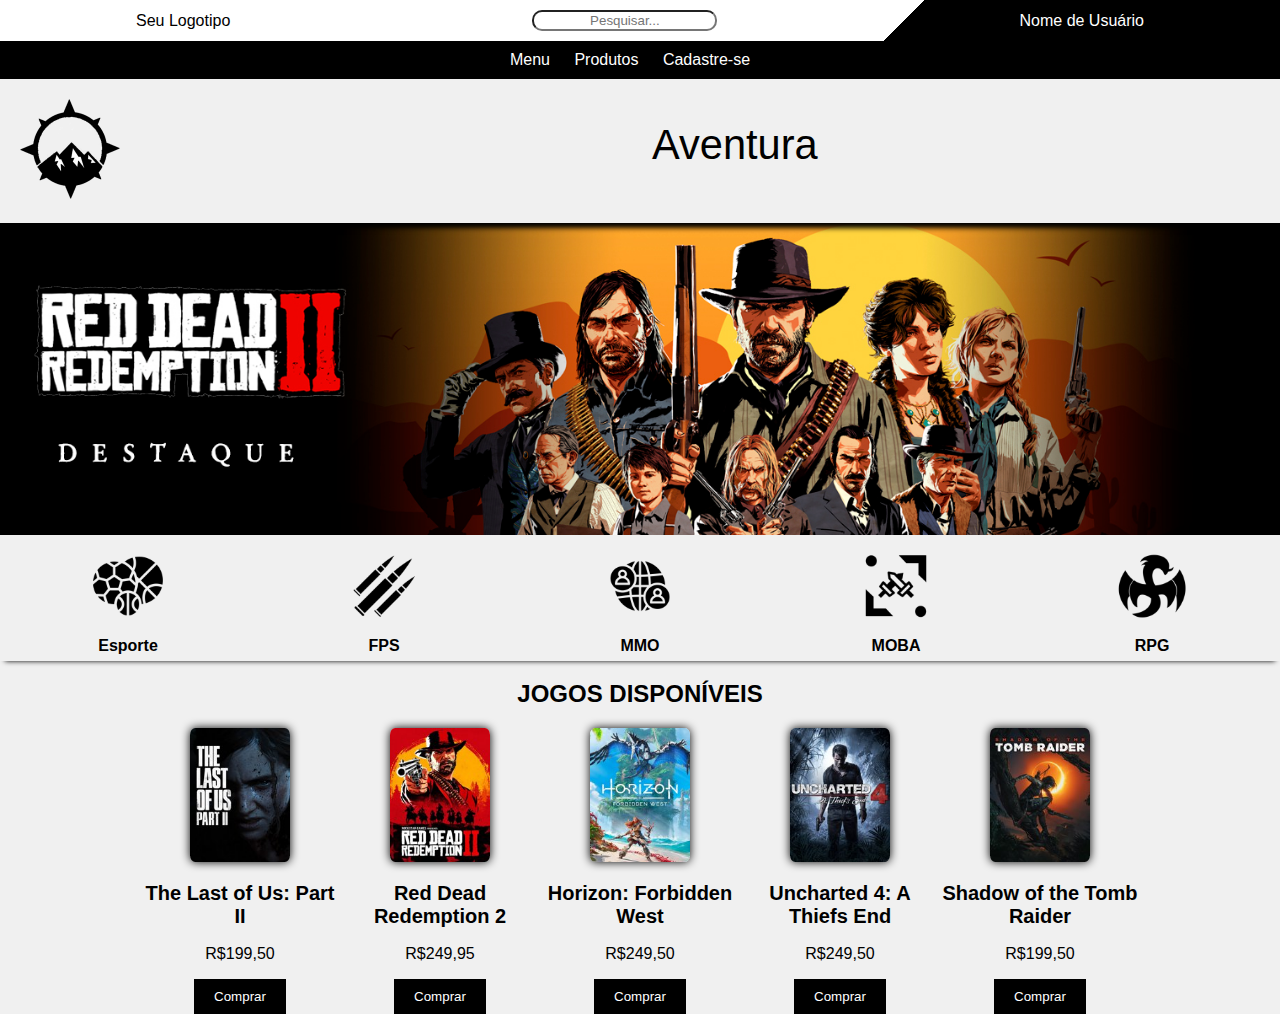
==== adventure.html @ a52de90a "add pics, button and prices" ====
<!DOCTYPE html>
<html lang="PT-BR">
    <head>
        <title>T2 - FunQuest</title>
        <meta charset="UTF-8">
        <meta name="viewport" content="width=device-width", initial-scale="1">
        <link rel="stylesheet" href="CSS/adventure.css">
    </head>

    <body>
        <header class="header row">
            <div class="logo">Seu Logotipo</div>
            <input type="text" class="search-bar" placeholder="Pesquisar...">
            <div class="user">Nome de Usuário</div> 
        </header>

        <div class="top-nav">
            <nav>
                    <div class="nav-bar">
                        <a href="index.html">Menu</a>
                        <a href="produtos.html">Produtos</a>
                        <a href="cadastro.html">Cadastre-se</a> 
                    </div>
            </nav>
        </div>

        
        <div class="icon-bar">
            <div class="game2">
                <img class="icon-adventure" src="img/adventure2.png">
            </div>
            <p class="adv-text">Aventura</p>
        </div>
        
        <img class="draft" src="img/rdr2.jpg">

            <div class="game-category">
                
                <div class="game">
                    <img class="gameicon" src="img/Esporte2.png">
                    <p class="category-name">Esporte</p>
                </div>
                <div class="game">
                    <img class="gameicon" src="img/FPS3.png">
                    <p class="category-name">FPS</p>
                </div>
                <div class="game">
                    <img class="gameicon" src="img/MMO.png">
                    <p class="category-name">MMO</p>
                </div>
                <div class="game">
                    <img class="gameicon" src="img/MOBA3.png">
                    <p class="category-name">MOBA</p>
                </div>
                <div class="game">
                    <img class="gameicon" src="img/RPG3.png">
                    <p class="category-name">RPG</p>
                </div>
            </div>
           
        <div class="contrast">
            <h2>JOGOS DISPONÍVEIS</h2>
            <div class="container">
                <div class="item">
                  <img src="img/tlou.jpg" alt="The Last of Us: Part II">
                  <h2>The Last of Us: Part II</h2>
                  <p class="price">R$199,50</p>
                  <button class="buy-button">Comprar</button>
                </div>
              
                <div class="item">
                  <img src="img/rdr-2.jpg" alt="Red Dead Redemption 2">
                  <h2>Red Dead Redemption 2</h2>
                  <p class="price">R$249,95</p>
                  <button class="buy-button">Comprar</button>
                </div>
              
                <div class="item">
                  <img src="img/horizon.jpg" alt="Horizon: Forbidden West">
                  <h2>Horizon: Forbidden West</h2>
                  <p class="price">R$249,50</p>
                  <button class="buy-button">Comprar</button>
                </div>
              
                <div class="item">
                  <img src="img/uncharted4.jpg" alt="Uncharted 4">
                  <h2>Uncharted 4: A Thiefs End</h2>
                  <p class="price">R$249,50</p>
                  <button class="buy-button">Comprar</button>
                </div>

                <div class="item">
                    <img src="img/tombraider.jpg" alt="Shdow of the Tomb Raider">
                    <h2>Shadow of the Tomb Raider</h2>
                    <p class="price">R$199,50</p>
                    <button class="buy-button">Comprar</button>
                  </div>
            </div>
        </div>
        <br>
        <br>
        
    </body>

</html>
---- CSS/adventure.css ----
body {
    font-family: Arial, sans-serif;
    background-color: #f0f0f0;
    margin: 0;
    padding: 0;
    display: flex;
    flex-direction: column;
    min-height: 100vh;
}

.header {
    background: linear-gradient(135deg, white 70%, black 30%);
    color: #fff;
    display: flex;
    justify-content: space-between;
    align-items: center;
    padding: 10px;
}

.logo {
    text-align: left;
    margin-left: 10%;
    color: #000000;
    cursor: pointer;
}

.user {
    text-align: right;
    margin-right: 10%;
    z-index: 1;
    cursor: pointer;
}

.search-bar {
    border-radius: 10px;
    background-color: #ffffff;
    text-align: center;
}

.top-nav {
    background-color: #000000;
    color: #fff;
    padding: 10px;
    display: flex;
    flex-direction: column;
}

.top-nav a {
    text-decoration: none;
    color: #fff;
    margin-right: 20px;
    vertical-align: top;
}

.nav-bar {
    text-align: center;
    justify-content: space-between;
}

.draft {
    min-height: 100px;
    max-height: 370px;
    max-width: 100%;
    margin-bottom: 0;
}

.game-category {
    display: flex;
    justify-content: space-around;
    align-items: center;
    position: relative;
    box-shadow: 0 5px 5px -5px rgba(0, 0, 0, 1);
    height: 15vh;
    margin-top: -1vh;
    min-height: 15vh;
    max-height: 15vh;
}

@media screen and (max-width: 768px) {
    .game-category {
        height: 10vh;
    }
}

.icon-bar {
    display: flex;
    flex-direction: row;
    text-align: center;
    position: relative;
    box-shadow: 0 5px 5px rgba(0, 0, 0, 1);
    min-height: 15vh;
    max-height: 22vh;
}

.game2 {
    float: left;
    margin: 20px;
    text-align: center;
}

.icon-adventure {
    transform: scale(1);
    margin-top: 0;
}

.adv-text {
    font-size: 2.6em;
    margin-left: 40%;
    display: flex;
}

.game {
    text-align: center;
}

img {
    cursor: pointer;
    max-width: 100px;
}

.gameicon {
    display: flex;
    justify-content: center;
    align-items: center;
    min-height: 5px;
    max-height: 70px;
    min-width: 5px;
    max-width: 70px;
    margin-top: 4vh;
}

@media screen and (max-width: 768px) {
    .gameicon {
        min-height: 1vh;
        max-height: 50px;
        min-width: 1vh;
        max-width: 50px;
    }
}

.gameicon:hover {
    transform: scale(1.1);
}

.category-name {
    font-family: sans-serif;
    font-weight: bold;
    cursor: pointer;
}

.contrast {
    text-align: center;
}

.container {
    display: flex;
    flex-wrap: wrap;
    justify-content: center;
  }
  
  .item {
    width: 200px;
    height: 200px;
  }
  
  .item img {
    width: auto;
    height: auto;
    border-radius: 5%;
    box-shadow: 0 0 10px #000;
  }
  
  .item h2 {
    text-align: center;
    font-size: 20px;
  }
  
  .buy-button {
    justify-content: center;
    background-color: #000;
    color: #fff;
    border: none;
    padding: 10px 20px;
    cursor: pointer;
  }

.topgames:hover {
    transform: scale(1.3);
}
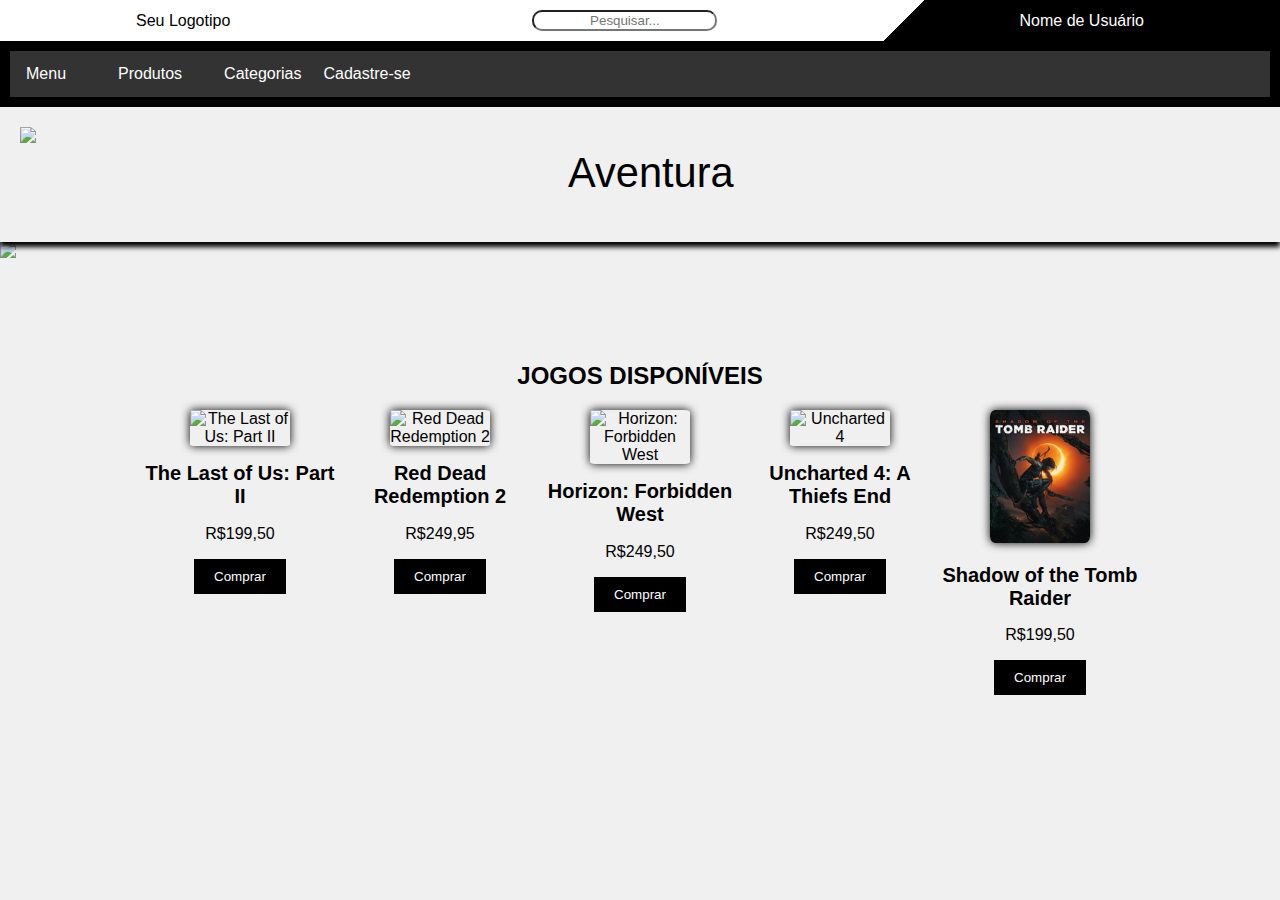
==== commit ad8361a0: "add jscript and new css" ====
--- a/adventure.html
+++ b/adventure.html
@@ -5,6 +5,7 @@
         <meta charset="UTF-8">
         <meta name="viewport" content="width=device-width", initial-scale="1">
         <link rel="stylesheet" href="CSS/adventure.css">
+        <script src="script.js"></script>
     </head>
 
     <body>
@@ -15,12 +16,21 @@
         </header>
 
         <div class="top-nav">
-            <nav>
-                    <div class="nav-bar">
-                        <a href="index.html">Menu</a>
-                        <a href="produtos.html">Produtos</a>
-                        <a href="cadastro.html">Cadastre-se</a> 
+            <nav class="navbar">
+                <a href="index.html">Menu</a>
+                <a href="produtos.html">Produtos</a>
+                <div class="dropdown">
+                    <button onclick="myFunction()" class="dropbtn">Categorias</button>
+                    <div id="myDropdown" class="dropdown-content">
+                        <a href="adventure.html">Aventura</a>
+                        <a href="#">Esportes</a>
+                        <a href="#">FPS</a>
+                        <a href="#">MMO</a>
+                        <a href="#">MOBA</a>
+                        <a href="#">RPG</a>
                     </div>
+                </div>
+                <a href="cadastro.html">Cadastre-se</a>
             </nav>
         </div>
 
@@ -34,29 +44,6 @@
         
         <img class="draft" src="img/rdr2.jpg">
 
-            <div class="game-category">
-                
-                <div class="game">
-                    <img class="gameicon" src="img/Esporte2.png">
-                    <p class="category-name">Esporte</p>
-                </div>
-                <div class="game">
-                    <img class="gameicon" src="img/FPS3.png">
-                    <p class="category-name">FPS</p>
-                </div>
-                <div class="game">
-                    <img class="gameicon" src="img/MMO.png">
-                    <p class="category-name">MMO</p>
-                </div>
-                <div class="game">
-                    <img class="gameicon" src="img/MOBA3.png">
-                    <p class="category-name">MOBA</p>
-                </div>
-                <div class="game">
-                    <img class="gameicon" src="img/RPG3.png">
-                    <p class="category-name">RPG</p>
-                </div>
-            </div>
            
         <div class="contrast">
             <h2>JOGOS DISPONÍVEIS</h2>
--- a/CSS/adventure.css
+++ b/CSS/adventure.css
@@ -57,6 +57,73 @@
     justify-content: space-between;
 }
 
+.navbar {
+    overflow: hidden;
+    background-color: #333;
+    font-family: Arial, Helvetica, sans-serif;
+  }
+  
+  .navbar a {
+    float: left;
+    font-size: 16px;
+    color: white;
+    text-align: center;
+    padding: 14px 16px;
+    text-decoration: none;
+  }
+
+
+.dropbtn{
+    margin-top: 15%;
+    background-color: #333;
+    color: white;
+    font-size: 16px;
+    border: none;
+    cursor: pointer;
+}
+
+.dropdown {
+    float: left;
+    overflow: hidden;
+  }
+  
+  .dropdown {
+    cursor: pointer;
+    font-size: 16px;  
+    border: none;
+    outline: none;
+    color: white;
+    background-color: inherit;
+    font-family: inherit;
+    margin: 0;
+  }
+  
+  .dropdown-content {
+    display: none;
+    position: absolute;
+    background-color: #f9f9f9;
+    min-width: 160px;
+    box-shadow: 0px 8px 16px 0px rgba(0,0,0,0.2);
+    z-index: 1;
+  }
+  
+  .dropdown-content a {
+    float: none;
+    color: black;
+    padding: 12px 16px;
+    text-decoration: none;
+    display: block;
+    text-align: left;
+  }
+  
+  .dropdown-content a:hover {
+    background-color: #ddd;
+  }
+  
+  .show {
+    display: block;
+  }
+
 .draft {
     min-height: 100px;
     max-height: 370px;
@@ -64,23 +131,6 @@
     margin-bottom: 0;
 }
 
-.game-category {
-    display: flex;
-    justify-content: space-around;
-    align-items: center;
-    position: relative;
-    box-shadow: 0 5px 5px -5px rgba(0, 0, 0, 1);
-    height: 15vh;
-    margin-top: -1vh;
-    min-height: 15vh;
-    max-height: 15vh;
-}
-
-@media screen and (max-width: 768px) {
-    .game-category {
-        height: 10vh;
-    }
-}
 
 .icon-bar {
     display: flex;
@@ -118,35 +168,6 @@
     max-width: 100px;
 }
 
-.gameicon {
-    display: flex;
-    justify-content: center;
-    align-items: center;
-    min-height: 5px;
-    max-height: 70px;
-    min-width: 5px;
-    max-width: 70px;
-    margin-top: 4vh;
-}
-
-@media screen and (max-width: 768px) {
-    .gameicon {
-        min-height: 1vh;
-        max-height: 50px;
-        min-width: 1vh;
-        max-width: 50px;
-    }
-}
-
-.gameicon:hover {
-    transform: scale(1.1);
-}
-
-.category-name {
-    font-family: sans-serif;
-    font-weight: bold;
-    cursor: pointer;
-}
 
 .contrast {
     text-align: center;
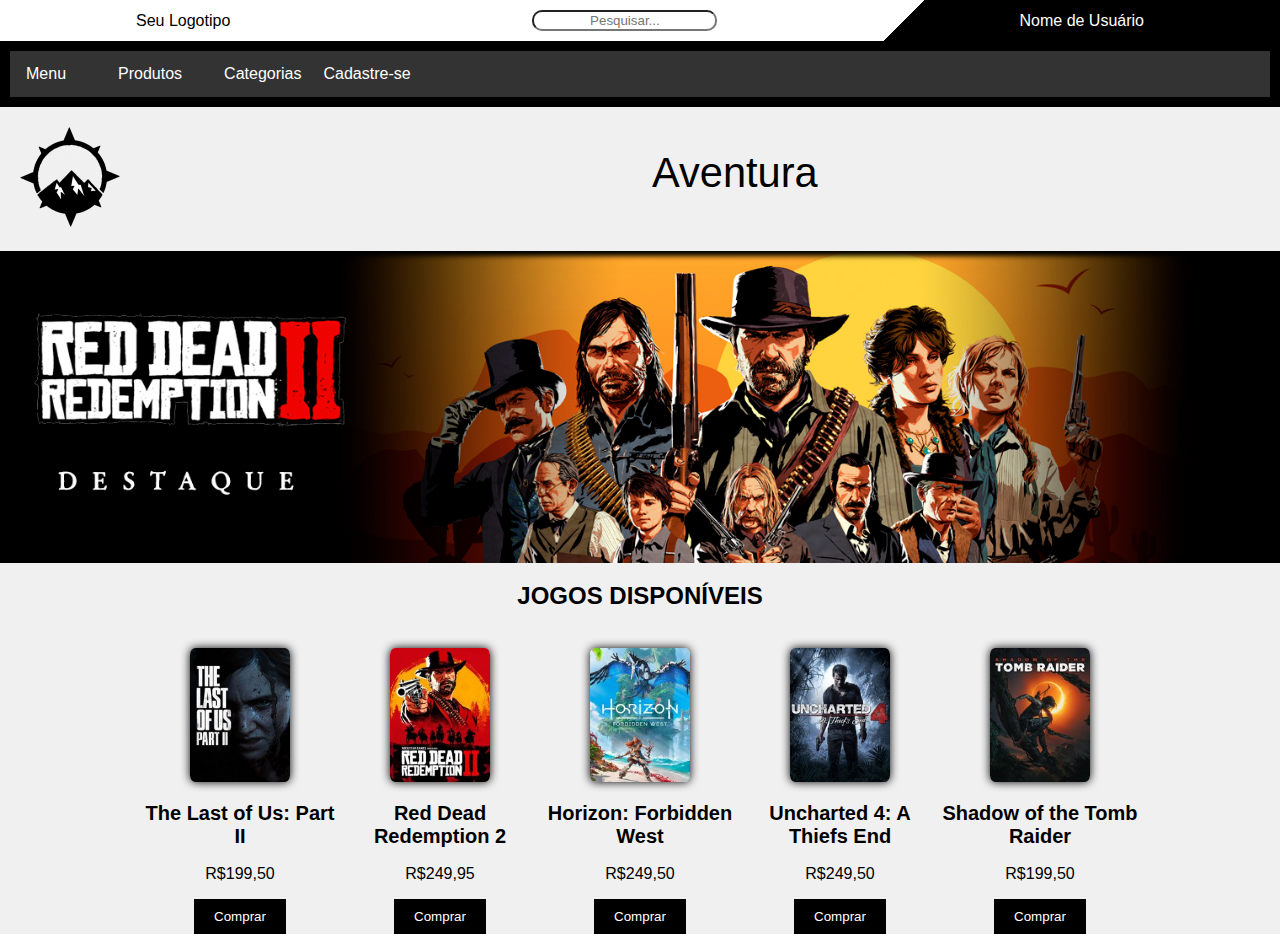
==== commit c41febe5: "new page and new informations" ====
--- a/adventure.html
+++ b/adventure.html
@@ -47,6 +47,7 @@
            
         <div class="contrast">
             <h2>JOGOS DISPONÍVEIS</h2>
+            <br>
             <div class="container">
                 <div class="item">
                   <img src="img/tlou.jpg" alt="The Last of Us: Part II">
@@ -86,7 +87,7 @@
         </div>
         <br>
         <br>
-        
+
     </body>
 
 </html>--- a/CSS/adventure.css
+++ b/CSS/adventure.css
@@ -209,9 +209,17 @@
     transform: scale(1.3);
 }
 
-
-
-
-
-
-
+.footer{
+  left: 0;
+  bottom: 0;
+  width: 100%;
+  background-color: black;
+  color: white;
+  text-align: center;  
+}
+
+
+
+
+
+
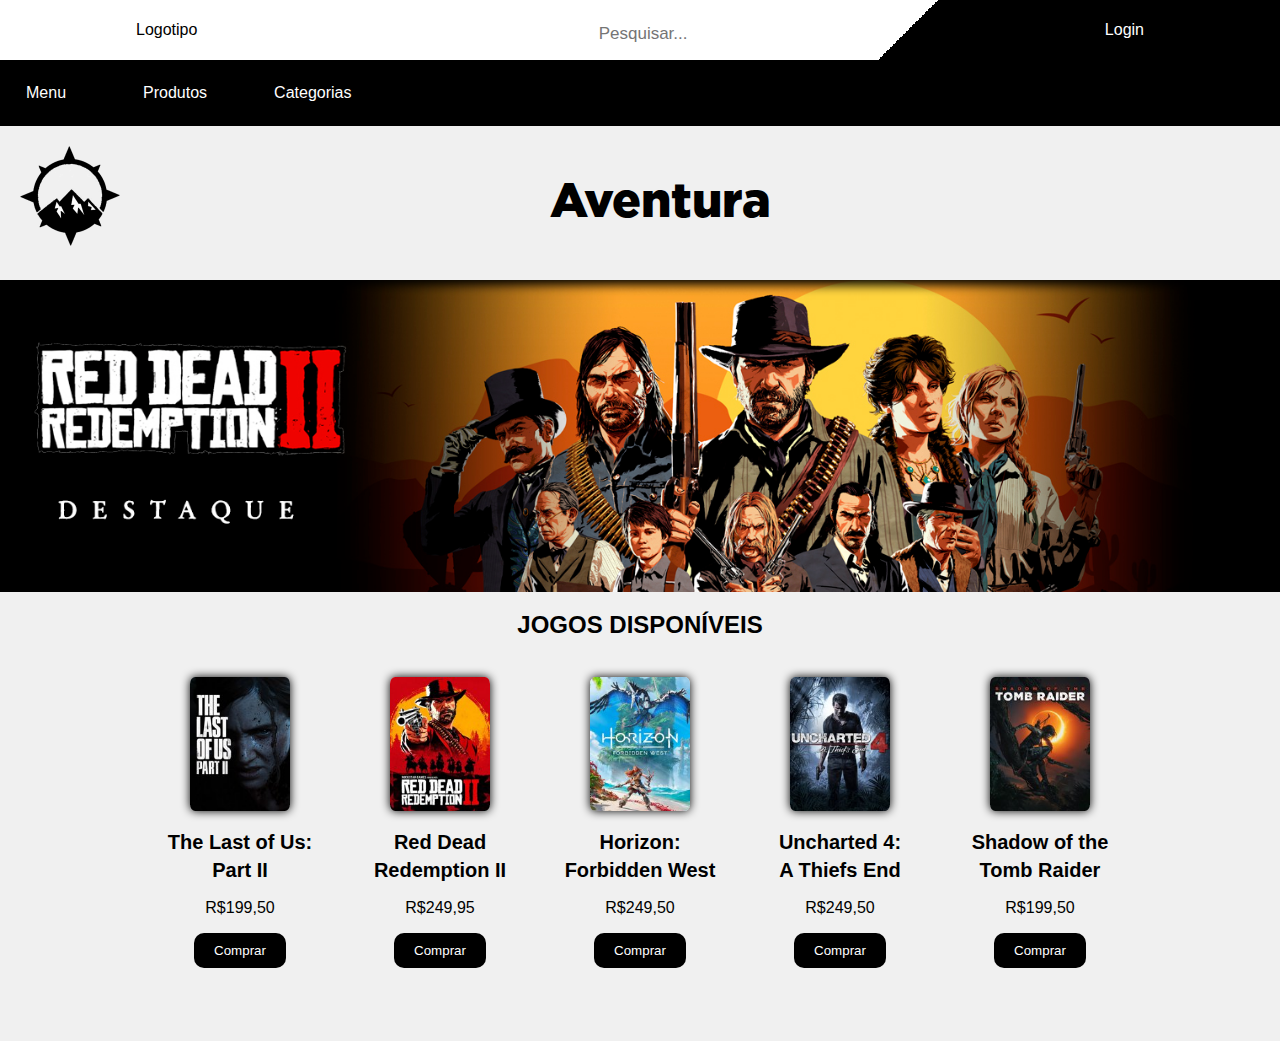
==== commit 71df52d7: "atualização" ====
--- a/adventure.html
+++ b/adventure.html
@@ -4,15 +4,15 @@
         <title>T2 - FunQuest</title>
         <meta charset="UTF-8">
         <meta name="viewport" content="width=device-width", initial-scale="1">
-        <link rel="stylesheet" href="CSS/adventure.css">
-        <script src="script.js"></script>
+        <link rel="stylesheet" href="CSS/category.css">
+        <script src="JS/script.js"></script>
     </head>
 
     <body>
         <header class="header row">
-            <div class="logo">Seu Logotipo</div>
+            <div class="logo">Logotipo</div>
             <input type="text" class="search-bar" placeholder="Pesquisar...">
-            <div class="user">Nome de Usuário</div> 
+            <div class="user">Login</div> 
         </header>
 
         <div class="top-nav">
@@ -23,14 +23,12 @@
                     <button onclick="myFunction()" class="dropbtn">Categorias</button>
                     <div id="myDropdown" class="dropdown-content">
                         <a href="adventure.html">Aventura</a>
-                        <a href="#">Esportes</a>
-                        <a href="#">FPS</a>
-                        <a href="#">MMO</a>
-                        <a href="#">MOBA</a>
-                        <a href="#">RPG</a>
+                        <a href="esportes.html">Esportes</a>
+                        <a href="fps.html">FPS</a>
+                        <a href="mmo.html">MMO</a>
+                        <a href="rpg.html">RPG</a>
                     </div>
                 </div>
-                <a href="cadastro.html">Cadastre-se</a>
             </nav>
         </div>
 
@@ -51,35 +49,40 @@
             <div class="container">
                 <div class="item">
                   <img src="img/tlou.jpg" alt="The Last of Us: Part II">
-                  <h2>The Last of Us: Part II</h2>
+                  <h2 class="margem">The Last of Us:</h2>
+                  <h2>Part II</h2>
                   <p class="price">R$199,50</p>
                   <button class="buy-button">Comprar</button>
                 </div>
               
                 <div class="item">
                   <img src="img/rdr-2.jpg" alt="Red Dead Redemption 2">
-                  <h2>Red Dead Redemption 2</h2>
+                  <h2 class="margem">Red Dead</h2>
+                  <h2>Redemption II</h2>
                   <p class="price">R$249,95</p>
                   <button class="buy-button">Comprar</button>
                 </div>
               
                 <div class="item">
                   <img src="img/horizon.jpg" alt="Horizon: Forbidden West">
-                  <h2>Horizon: Forbidden West</h2>
+                  <h2 class="margem">Horizon:</h2>
+                  <h2>Forbidden West</h2>
                   <p class="price">R$249,50</p>
                   <button class="buy-button">Comprar</button>
                 </div>
               
                 <div class="item">
                   <img src="img/uncharted4.jpg" alt="Uncharted 4">
-                  <h2>Uncharted 4: A Thiefs End</h2>
+                  <h2 class="margem">Uncharted 4:</h2>
+                  <h2>A Thiefs End</h2>
                   <p class="price">R$249,50</p>
                   <button class="buy-button">Comprar</button>
                 </div>
 
                 <div class="item">
                     <img src="img/tombraider.jpg" alt="Shdow of the Tomb Raider">
-                    <h2>Shadow of the Tomb Raider</h2>
+                    <h2 class="margem">Shadow of the</h2>
+                    <h2>Tomb Raider</h2>
                     <p class="price">R$199,50</p>
                     <button class="buy-button">Comprar</button>
                   </div>
--- a/CSS/category.css
+++ b/CSS/category.css
@@ -0,0 +1,284 @@
+@font-face {
+  font-family: 'Oswald';
+  src: url(/webstoreDSM/fonts/Oswald-Bold.ttf) format(Bold);
+}
+
+@font-face {
+  font-family: 'Gotham';
+  src: url(/fonts/Gotham\ Black.otf)
+}
+body {
+    font-family: Arial, sans-serif;
+    background-color: #f0f0f0;
+    margin: 0;
+    padding: 0;
+    display: flex;
+    flex-direction: column;
+    min-height: 100vh;
+}
+
+.header {
+    background: linear-gradient(135deg, white 70%, black 30%);
+    color: #fff;
+    display: flex;
+    justify-content: space-between;
+    align-items: center;
+    padding: 10px;
+}
+
+.logo {
+    text-align: left;
+    margin-left: 10%;
+    color: #000000;
+    cursor: pointer;
+}
+
+@media screen and ( max-width: 768px){ 
+  .logo{ 
+    margin-left: 6%;
+
+  }
+}
+
+.user {
+    text-align: right;
+    margin-right: 10%;
+    z-index: 1;
+    cursor: pointer;
+}
+
+
+@media screen and ( max-width: 768px){ 
+  .user{ 
+    margin-right: 6%;
+
+  }
+}
+
+.search-bar{
+  border-radius: 10px;
+  background-color: #ffffff;
+  text-align: center;
+  float: right;
+  padding: 6px;
+  border: none;
+  margin-top: 8px;
+  margin-right: 16px;
+  font-size: 17px;
+}
+
+@media screen and (max-width: 600px) {
+.search-bar {
+  float: none;
+  display: block;
+  text-align: left;
+  width: 35%;
+  margin: 0;
+  padding: 14px;
+  margin-left: -15%;
+}
+input[type=text] {
+  border: 1px solid #ccc;
+}
+}
+
+.top-nav {
+    background-color: #000000;
+    color: #fff;
+    padding: 10px;
+    display: flex;
+    flex-direction: column;
+}
+
+.top-nav a {
+    text-decoration: none;
+    color: #fff;
+    vertical-align: top;
+    margin-right: 5vh;
+}
+
+
+.navbar {
+    overflow: hidden;
+    background-color: #000000;
+    font-family: Arial, Helvetica, sans-serif;
+  }
+  
+  .navbar a {
+    float: left;
+    font-size: 16px;
+    color: white;
+    text-align: center;
+    padding: 14px 16px;
+    text-decoration: none;
+  }
+
+  .navbar a:hover{
+    background-color: #ddd;
+    color: #000;
+  }
+
+
+
+.dropbtn{
+    margin-top: 15%;
+    background-color: #000000;
+    color: white;
+    font-size: 16px;
+    border: none;
+    cursor: pointer;
+}
+
+.dropdown {
+    float:left;
+    overflow: hidden;
+  }
+  
+  .dropdown {
+    cursor: pointer;
+    font-size: 16px;  
+    border: none;
+    outline: none;
+    color: white;
+    background-color: inherit;
+    font-family: inherit;
+    margin: 0;
+  }
+  
+  .dropdown-content {
+    display: none;
+    position: absolute;
+    background-color: #f9f9f9;
+    min-width: 160px;
+    box-shadow: 0px 8px 16px 0px rgba(0,0,0,0.2);
+    z-index: 1;
+  }
+  
+  .dropdown-content a {
+    float: none;
+    color: black;
+    padding: 12px 16px;
+    text-decoration: none;
+    display: block;
+    text-align: left;
+  }
+  
+  .dropdown-content a:hover {
+    background-color: #ddd;
+  }
+  
+  .show {
+    display: block;
+  }
+
+.draft {display: flex;
+    min-height: 100px;
+    max-height: 370px;
+    max-width: 100%;
+    margin-bottom: 0;
+}
+
+
+.icon-bar {
+    display: flex;
+    flex-direction: row;
+    position: relative;
+    box-shadow: 5px 5px 10px;
+    min-height: 15vh;
+    max-height: 22vh;
+  
+}
+
+.game2 {
+    float: left;
+    margin: 20px;
+}
+
+.icon-adventure {
+    transform: scale(1);
+    margin-top: 0;
+}
+
+.adv-text {
+    font-size: 3em;
+    margin-left: 32%;
+    font-family: 'Gotham'; 
+    
+}
+
+.game {
+    text-align: center;
+}
+
+img {
+    cursor: pointer;
+    max-width: 100px;
+}
+
+
+.contrast {
+    text-align: center;
+}
+
+.container {
+    display: flex;
+    flex-wrap: wrap;
+    justify-content: center;
+  }
+  
+  .item {
+    width: 200px;
+    height: 200px;
+    margin-bottom: 10%;
+  }
+  
+  .item img {
+    width: auto;
+    height: auto;
+    border-radius: 5%;
+    box-shadow: 0 0 10px #000;
+  }
+  
+  .item h2 {
+    text-align: center;
+    font-size: 20px;
+  }
+
+  .invisible{
+    color: transparent;
+    opacity: 0;
+  }
+
+  .margem{  
+    margin-bottom: -6%;
+
+  }
+  
+  .buy-button {
+    justify-content: center;
+    background-color: #000;
+    color: #fff;
+    border: none;
+    padding: 10px 20px;
+    cursor: pointer;
+    border-radius: 10px;
+  }
+
+.topgames:hover {
+    transform: scale(1.3);
+}
+
+.footer{
+  left: 0;
+  bottom: 0;
+  width: 100%;
+  background-color: black;
+  color: white;
+  text-align: center;  
+}
+
+
+
+
+
+
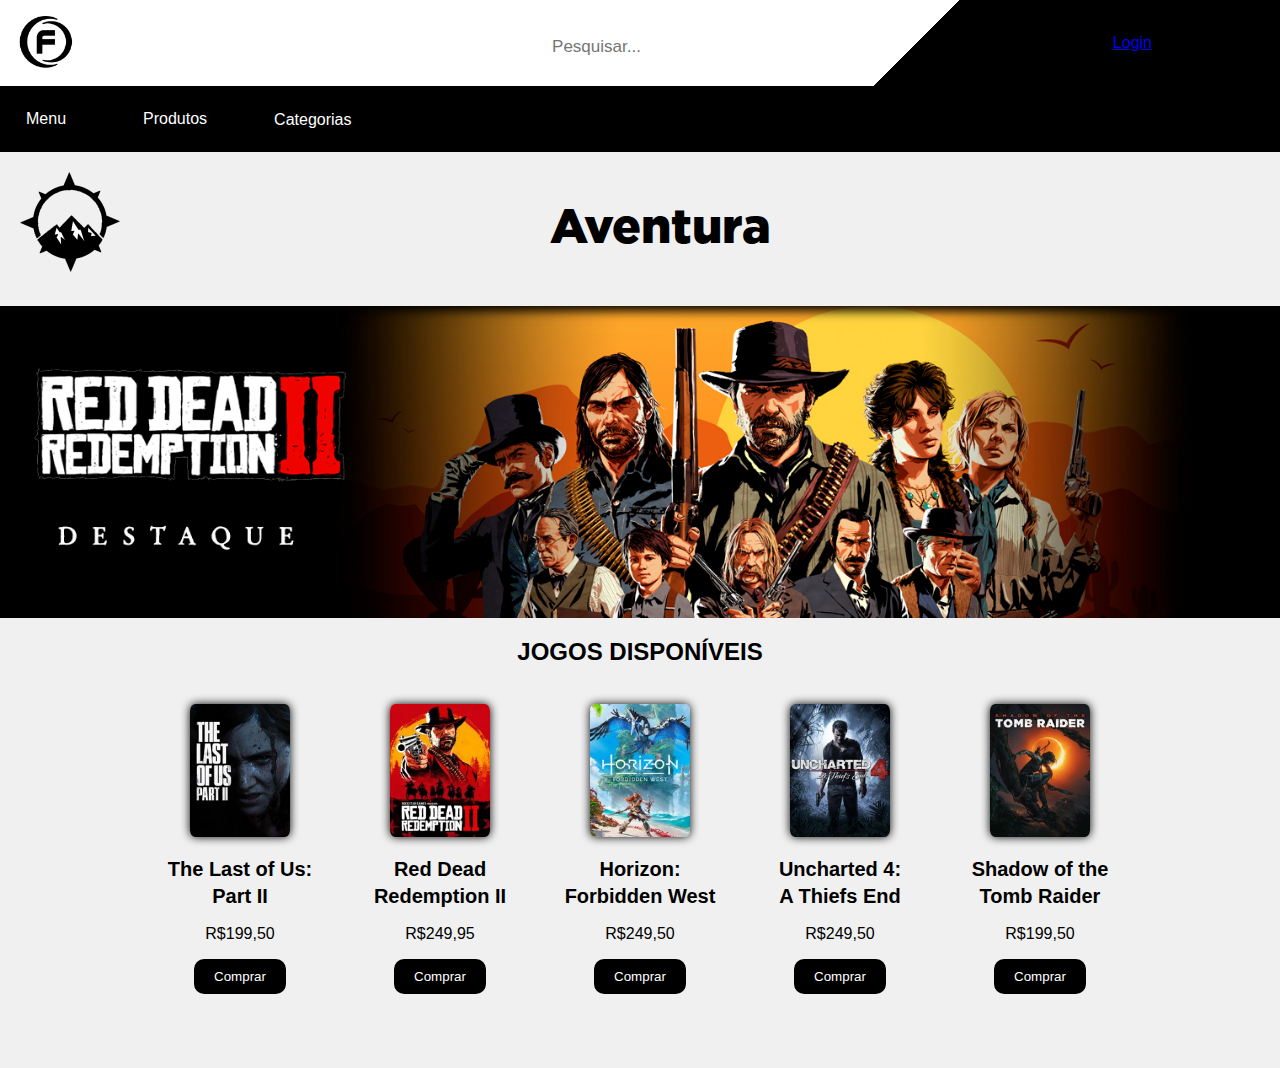
==== commit 2c722475: "Alterações" ====
--- a/adventure.html
+++ b/adventure.html
@@ -10,9 +10,15 @@
 
     <body>
         <header class="header row">
-            <div class="logo">Logotipo</div>
+            <div class="logo">
+                <a href="index.html">
+                    <img src="/img/funquest logo2.png">
+                    </a>
+            </div>
             <input type="text" class="search-bar" placeholder="Pesquisar...">
-            <div class="user">Login</div> 
+            <div class="user">
+                <a class="login" href="signin.html">Login</a>
+               </div>
         </header>
 
         <div class="top-nav">
--- a/CSS/category.css
+++ b/CSS/category.css
@@ -23,21 +23,37 @@
     display: flex;
     justify-content: space-between;
     align-items: center;
-    padding: 10px;
-}
-
-.logo {
-    text-align: left;
-    margin-left: 10%;
-    color: #000000;
-    cursor: pointer;
+    margin-top: -0.69%;
+    margin-bottom: -0.69%;
+    
+}
+
+
+@media screen and (max-width: 768px) {
+  .header {
+    margin-top:0%;
+    margin-bottom: 0%;
+    margin-left: 7%;
+
+  }
+}
+
+
+.logo{
+    
+  margin-left: -0.3%;
+   color: #000000;
+   cursor: pointer;
+   scale: 0.6;
+   
+   
 }
 
 @media screen and ( max-width: 768px){ 
-  .logo{ 
-    margin-left: 6%;
-
-  }
+ .logo{ 
+   margin-left: -9%;
+
+ }
 }
 
 .user {
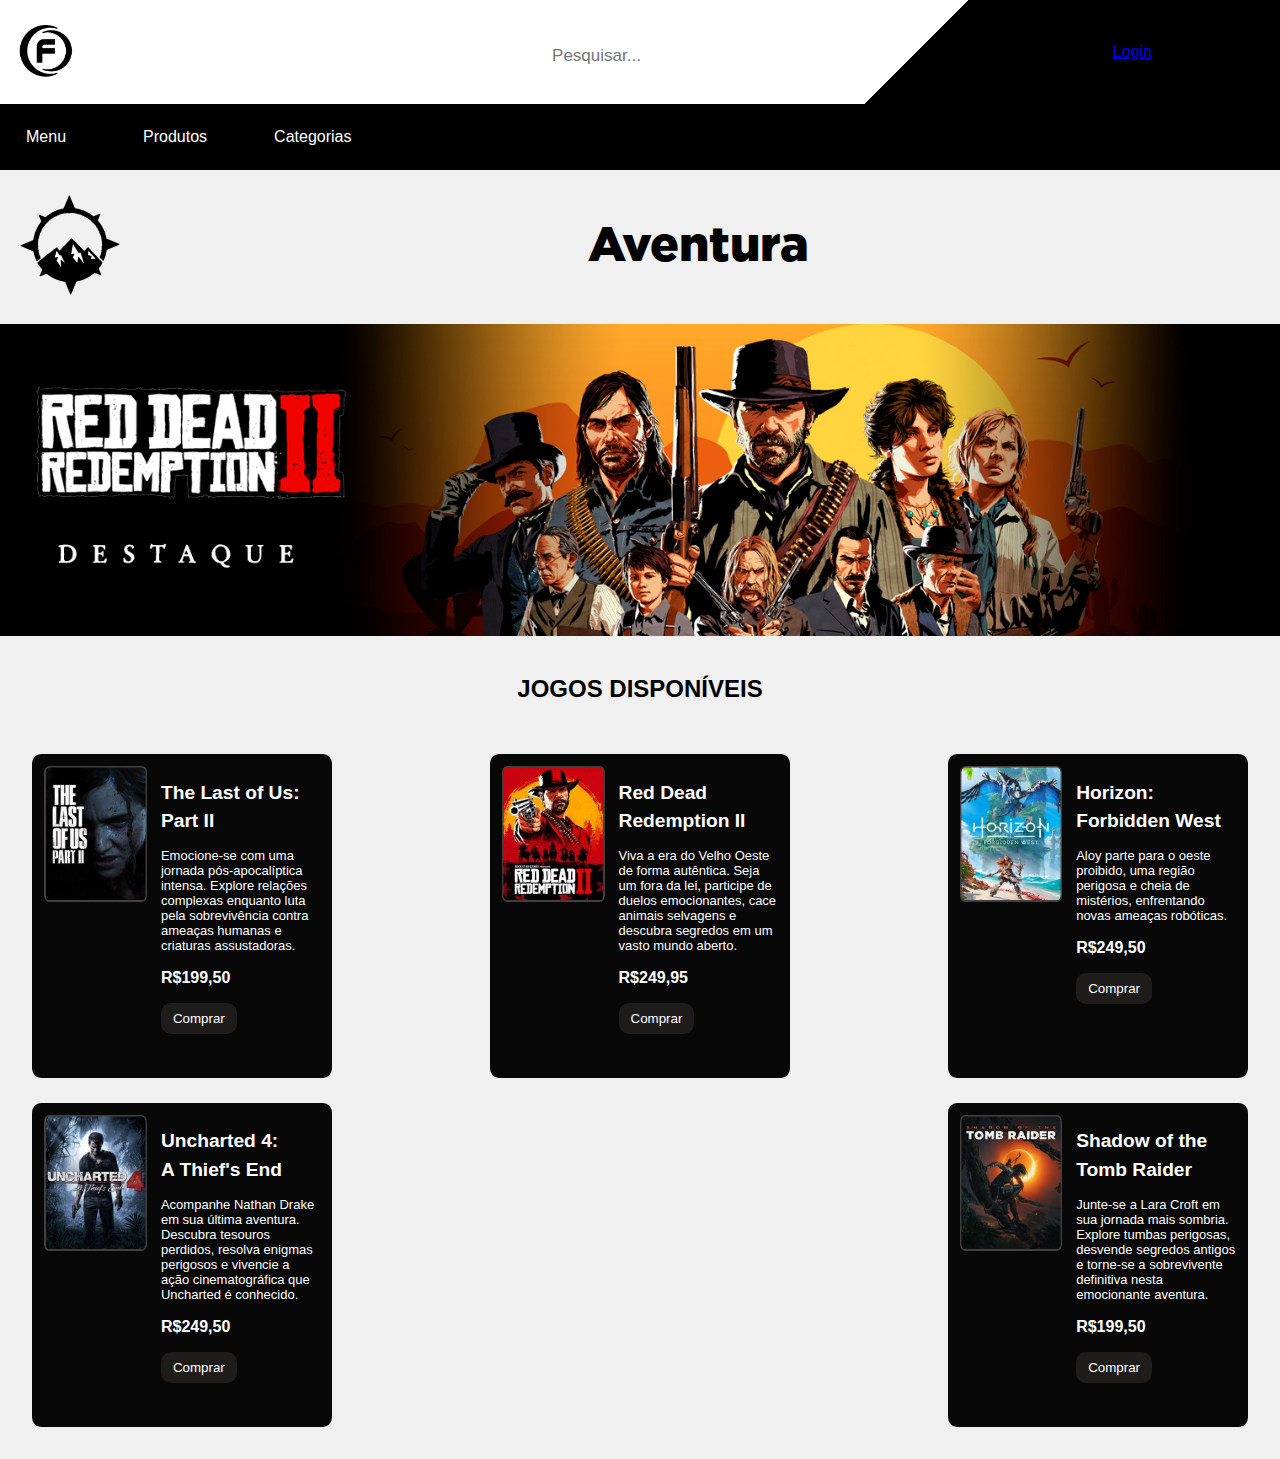
==== commit 89c2ee52: "Atualização da pasta" ====
--- a/adventure.html
+++ b/adventure.html
@@ -1,102 +1,120 @@
-<!DOCTYPE html>
-<html lang="PT-BR">
-    <head>
-        <title>T2 - FunQuest</title>
-        <meta charset="UTF-8">
-        <meta name="viewport" content="width=device-width", initial-scale="1">
-        <link rel="stylesheet" href="CSS/category.css">
-        <script src="JS/script.js"></script>
-    </head>
-
-    <body>
-        <header class="header row">
-            <div class="logo">
-                <a href="index.html">
-                    <img src="/img/funquest logo2.png">
-                    </a>
-            </div>
-            <input type="text" class="search-bar" placeholder="Pesquisar...">
-            <div class="user">
-                <a class="login" href="signin.html">Login</a>
-               </div>
-        </header>
-
-        <div class="top-nav">
-            <nav class="navbar">
-                <a href="index.html">Menu</a>
-                <a href="produtos.html">Produtos</a>
-                <div class="dropdown">
-                    <button onclick="myFunction()" class="dropbtn">Categorias</button>
-                    <div id="myDropdown" class="dropdown-content">
-                        <a href="adventure.html">Aventura</a>
-                        <a href="esportes.html">Esportes</a>
-                        <a href="fps.html">FPS</a>
-                        <a href="mmo.html">MMO</a>
-                        <a href="rpg.html">RPG</a>
-                    </div>
-                </div>
-            </nav>
-        </div>
-
-        
-        <div class="icon-bar">
-            <div class="game2">
-                <img class="icon-adventure" src="img/adventure2.png">
-            </div>
-            <p class="adv-text">Aventura</p>
-        </div>
-        
-        <img class="draft" src="img/rdr2.jpg">
-
-           
-        <div class="contrast">
-            <h2>JOGOS DISPONÍVEIS</h2>
-            <br>
-            <div class="container">
-                <div class="item">
-                  <img src="img/tlou.jpg" alt="The Last of Us: Part II">
-                  <h2 class="margem">The Last of Us:</h2>
-                  <h2>Part II</h2>
-                  <p class="price">R$199,50</p>
-                  <button class="buy-button">Comprar</button>
-                </div>
-              
-                <div class="item">
-                  <img src="img/rdr-2.jpg" alt="Red Dead Redemption 2">
-                  <h2 class="margem">Red Dead</h2>
-                  <h2>Redemption II</h2>
-                  <p class="price">R$249,95</p>
-                  <button class="buy-button">Comprar</button>
-                </div>
-              
-                <div class="item">
-                  <img src="img/horizon.jpg" alt="Horizon: Forbidden West">
-                  <h2 class="margem">Horizon:</h2>
-                  <h2>Forbidden West</h2>
-                  <p class="price">R$249,50</p>
-                  <button class="buy-button">Comprar</button>
-                </div>
-              
-                <div class="item">
-                  <img src="img/uncharted4.jpg" alt="Uncharted 4">
-                  <h2 class="margem">Uncharted 4:</h2>
-                  <h2>A Thiefs End</h2>
-                  <p class="price">R$249,50</p>
-                  <button class="buy-button">Comprar</button>
-                </div>
-
-                <div class="item">
-                    <img src="img/tombraider.jpg" alt="Shdow of the Tomb Raider">
-                    <h2 class="margem">Shadow of the</h2>
-                    <h2>Tomb Raider</h2>
-                    <p class="price">R$199,50</p>
-                    <button class="buy-button">Comprar</button>
-                  </div>
-            </div>
-        </div>
-        <br>
-        <br>
-
-    </body>
-
+<!DOCTYPE html>
+<html lang="PT-BR">
+    <head>
+        <title>T2 - FunQuest</title>
+        <meta charset="UTF-8">
+        <meta name="viewport" content="width=device-width", initial-scale="1">
+        <link rel="stylesheet" href="CSS/category.css">
+        <script src="JS/script.js"></script>
+    </head>
+
+    <body>
+        <header class="header row">
+            <div class="logo">
+                <a href="index.html">
+                    <img src="img/funquest logo2.png">
+                    </a>
+            </div>
+            <input type="text" class="search-bar" placeholder="Pesquisar...">
+            <div class="user">
+                <a class="login" href="signin.html">Login</a>
+               </div>
+        </header>
+
+        <div class="top-nav">
+            <nav class="navbar">
+                <a href="index.html">Menu</a>
+                <a href="produtos.html">Produtos</a>
+                <div class="dropdown">
+                    <button onclick="myFunction()" class="dropbtn">Categorias</button>
+                    <div id="myDropdown" class="dropdown-content">
+                        <a href="adventure.html">Aventura</a>
+                        <a href="esportes.html">Esportes</a>
+                        <a href="fps.html">FPS</a>
+                        <a href="mmo.html">MMO</a>
+                        <a href="rpg.html">RPG</a>
+                    </div>
+                </div>
+            </nav>
+        </div>
+
+        
+        <div class="icon-bar">
+            <div class="game2">
+                <img class="icon-adventure" src="img/adventure2.png">
+            </div>
+            <p class="adv-text">Aventura</p>
+        </div>
+        
+        <img class="draft" src="img/rdr2.jpg">
+
+           
+        <div class="contrast">
+            <h2>JOGOS DISPONÍVEIS</h2>
+            <br>
+            <div class="container">
+                <div class="item">
+                    <div class="item-box">
+                        <img class="game-img" src="img/tlou.jpg" alt="The Last of Us: Part II">
+                            <div class="content">
+                                <h2 class="margem">The Last of Us:</h2>
+                                <h2>Part II</h2>
+                                <p class="description">Emocione-se com uma jornada pós-apocalíptica intensa. Explore relações complexas enquanto luta pela sobrevivência contra ameaças humanas e criaturas assustadoras.</p>
+                                <p class="price">R$199,50</p>
+                                <button class="buy-button">Comprar</button>
+                            </div>
+                    </div>
+                </div>
+                <div class="item">
+                    <div class="item-box">
+                     <img class="game-img" src="img/rdr-2.jpg" alt="Red Dead Redemption 2">
+                        <div class="content">
+                            <h2 class="margem">Red Dead</h2>
+                            <h2>Redemption II</h2>
+                            <p class="description">Viva a era do Velho Oeste de forma autêntica. Seja um fora da lei, participe de duelos emocionantes, cace animais selvagens e descubra segredos em um vasto mundo aberto.</p>
+                            <p class="price">R$249,95</p>
+                            <button class="buy-button">Comprar</button>
+                        </div>
+                     </div>
+                </div>
+                <div class="item">
+                    <div class="item-box">
+                        <img class="game-img" src="img/horizon.jpg" alt="Horizon: Forbidden West">
+                        <div class="content">
+                            <h2 class="margem">Horizon:</h2>
+                            <h2>Forbidden West</h2>
+                            <p class="description">Aloy parte para o oeste proibido, uma região perigosa e cheia de mistérios, enfrentando novas ameaças robóticas.</p>
+                            <p class="price">R$249,50</p>
+                            <button class="buy-button">Comprar</button>
+                        </div>
+                    </div>
+                </div>
+                <div class="item">
+                    <div class="item-box">
+                        <img class="game-img" src="img/uncharted4.jpg" alt="Uncharted 4">
+                            <div class="content">
+                            <h2 class="margem">Uncharted 4:</h2>
+                            <h2>A Thief's End</h2>
+                            <p class="description">Acompanhe Nathan Drake em sua última aventura. Descubra tesouros perdidos, resolva enigmas perigosos e vivencie a ação cinematográfica que Uncharted é conhecido.</p>
+                            <p class="price">R$249,50</p>
+                            <button class="buy-button">Comprar</button>
+                        </div>
+                    </div>
+                </div>    
+                <div class="item">
+                    <div class="item-box">
+                        <img class="game-img" src="img/tombraider.jpg" alt="Shadow of the Tomb Raider">
+                        <div class="content">
+                            <h2 class="margem">Shadow of the</h2>
+                            <h2>Tomb Raider</h2>
+                            <p class="description">Junte-se a Lara Croft em sua jornada mais sombria. Explore tumbas perigosas, desvende segredos antigos e torne-se a sobrevivente definitiva nesta emocionante aventura.</p>
+                            <p class="price">R$199,50</p>
+                            <button class="buy-button">Comprar</button>
+                        </div>
+                    </div>
+                </div>
+        </div>
+        
+    </body>
+
 </html>--- a/CSS/category.css
+++ b/CSS/category.css
@@ -1,12 +1,13 @@
 @font-face {
-  font-family: 'Oswald';
-  src: url(/webstoreDSM/fonts/Oswald-Bold.ttf) format(Bold);
+  font-family: 'Open Sans';
+  src: url('OpenSans-Regular.ttf') format('truetype');
 }
 
 @font-face {
-  font-family: 'Gotham';
-  src: url(/fonts/Gotham\ Black.otf)
-}
+  font-family: 'karen';
+  src: url(../fonts/Gotham\ Black.otf);
+}
+
 body {
     font-family: Arial, sans-serif;
     background-color: #f0f0f0;
@@ -22,19 +23,17 @@
     color: #fff;
     display: flex;
     justify-content: space-between;
-    align-items: center;
-    margin-top: -0.69%;
-    margin-bottom: -0.69%;
-    
-}
-
-
-@media screen and (max-width: 768px) {
-  .header {
-    margin-top:0%;
-    margin-bottom: 0%;
-    margin-left: 7%;
-
+    align-items: center;   
+}
+
+@media screen and (max-width: 500px) {
+  .header a {
+    float: none;
+    display: block;
+    text-align: left;
+  }
+  .header-right {
+    float: none;
   }
 }
 
@@ -49,12 +48,7 @@
    
 }
 
-@media screen and ( max-width: 768px){ 
- .logo{ 
-   margin-left: -9%;
-
- }
-}
+
 
 .user {
     text-align: right;
@@ -197,19 +191,37 @@
 
 .icon-bar {
     display: flex;
-    flex-direction: row;
-    position: relative;
     box-shadow: 5px 5px 10px;
     min-height: 15vh;
     max-height: 22vh;
-  
-}
+    align-items: center;
+   
+  
+}
+
+@media screen and (max-width: 768px) {
+  .icon-bar{  
+    height: 10vh;
+    max-height: 22vh;
+
+
+  }   
+  }
 
 .game2 {
     float: left;
     margin: 20px;
 }
 
+@media screen and (max-width:768px){
+  .game2{
+    scale: 0.7;
+    margin-left: 0;
+  }
+  
+}
+
+
 .icon-adventure {
     transform: scale(1);
     margin-top: 0;
@@ -217,9 +229,18 @@
 
 .adv-text {
     font-size: 3em;
-    margin-left: 32%;
-    font-family: 'Gotham'; 
+    font-family: 'karen';
+    margin-left: 35%;
     
+}
+
+@media screen and (max-width:768px){
+  .adv-text{
+    font-size: 2em;
+    margin-left: 15%;
+    
+  }
+  
 }
 
 .game {
@@ -234,31 +255,70 @@
 
 .contrast {
     text-align: center;
+    padding: 20px;
 }
 
 .container {
     display: flex;
+    justify-content: space-between;
     flex-wrap: wrap;
-    justify-content: center;
-  }
-  
-  .item {
-    width: 200px;
-    height: 200px;
-    margin-bottom: 10%;
-  }
-  
-  .item img {
-    width: auto;
-    height: auto;
-    border-radius: 5%;
-    box-shadow: 0 0 10px #000;
-  }
-  
-  .item h2 {
-    text-align: center;
-    font-size: 20px;
-  }
+    
+  }
+
+  @media screen and (max-width: 768px) {
+    .container {
+
+      display: flex;
+      flex-direction: column;
+      align-items: center;
+
+    }}
+  
+  
+.item-box{
+  background-color: rgb(9, 8, 8);
+  height: 300px;
+  width: 300px;
+  display: flex;
+  padding: 4%;
+  border-radius: 3%;
+  text-align: initial;
+}
+
+.item{
+  display: flex;
+  padding: 1%;
+
+}
+
+.description{
+  flex: 1;
+  font-size: small;
+  color: #ffffff;
+}
+
+.game-img{
+  margin-right: 5%;
+  align-self: flex-start;
+  background-color: rgb(67, 63, 63);
+  padding: 0.5%;
+  border-radius: 5%;
+}
+
+.item h2{
+  font-size: larger;
+  color: white;
+}
+
+.content{
+  flex: 1;
+}
+
+
+.price{
+  color: #ffffff;
+  font-weight: bold;
+}
 
   .invisible{
     color: transparent;
@@ -272,10 +332,10 @@
   
   .buy-button {
     justify-content: center;
-    background-color: #000;
+    background-color: #1f1c1c;
     color: #fff;
     border: none;
-    padding: 10px 20px;
+    padding: 8px 12px;
     cursor: pointer;
     border-radius: 10px;
   }
@@ -284,17 +344,65 @@
     transform: scale(1.3);
 }
 
-.footer{
+footer {
+  background-color: rgb(10, 10, 10);
+  text-align: center;
   left: 0;
   bottom: 0;
   width: 100%;
-  background-color: black;
+}
+
+.container-footer {
+  max-width: 1400px;
+  padding: 0 4%;
+  margin: auto;
+}
+
+.row-footer {
+  display: flex;
+  flex-wrap: wrap;
+  justify-content: center; 
+}
+
+.footer-col {
+  flex: 0 0 33.33%;
+  padding: 0 15px;
+  position: relative;
+  box-sizing: border-box;
+}
+
+li q {
+  color: aliceblue;
+}
+
+.footer-col h4 {
+  font-size: 20px;
   color: white;
-  text-align: center;  
-}
-
-
-
-
-
-
+  margin-bottom: 0;
+  font-weight: 500;
+  position: relative;
+  text-transform: uppercase;
+  margin-left: 11%;
+}
+
+.footer-col ul {
+  list-style: none;
+  color: white;
+}
+
+.footer-col ul li {
+  margin: 10px 0;
+}
+
+.footer-col ul li a {
+  font-size: 16px;
+  text-transform: capitalize;
+  color: white;
+  text-decoration: none;
+  font-weight: 300;
+  transition: all 0.3s ease;
+}
+
+
+
+
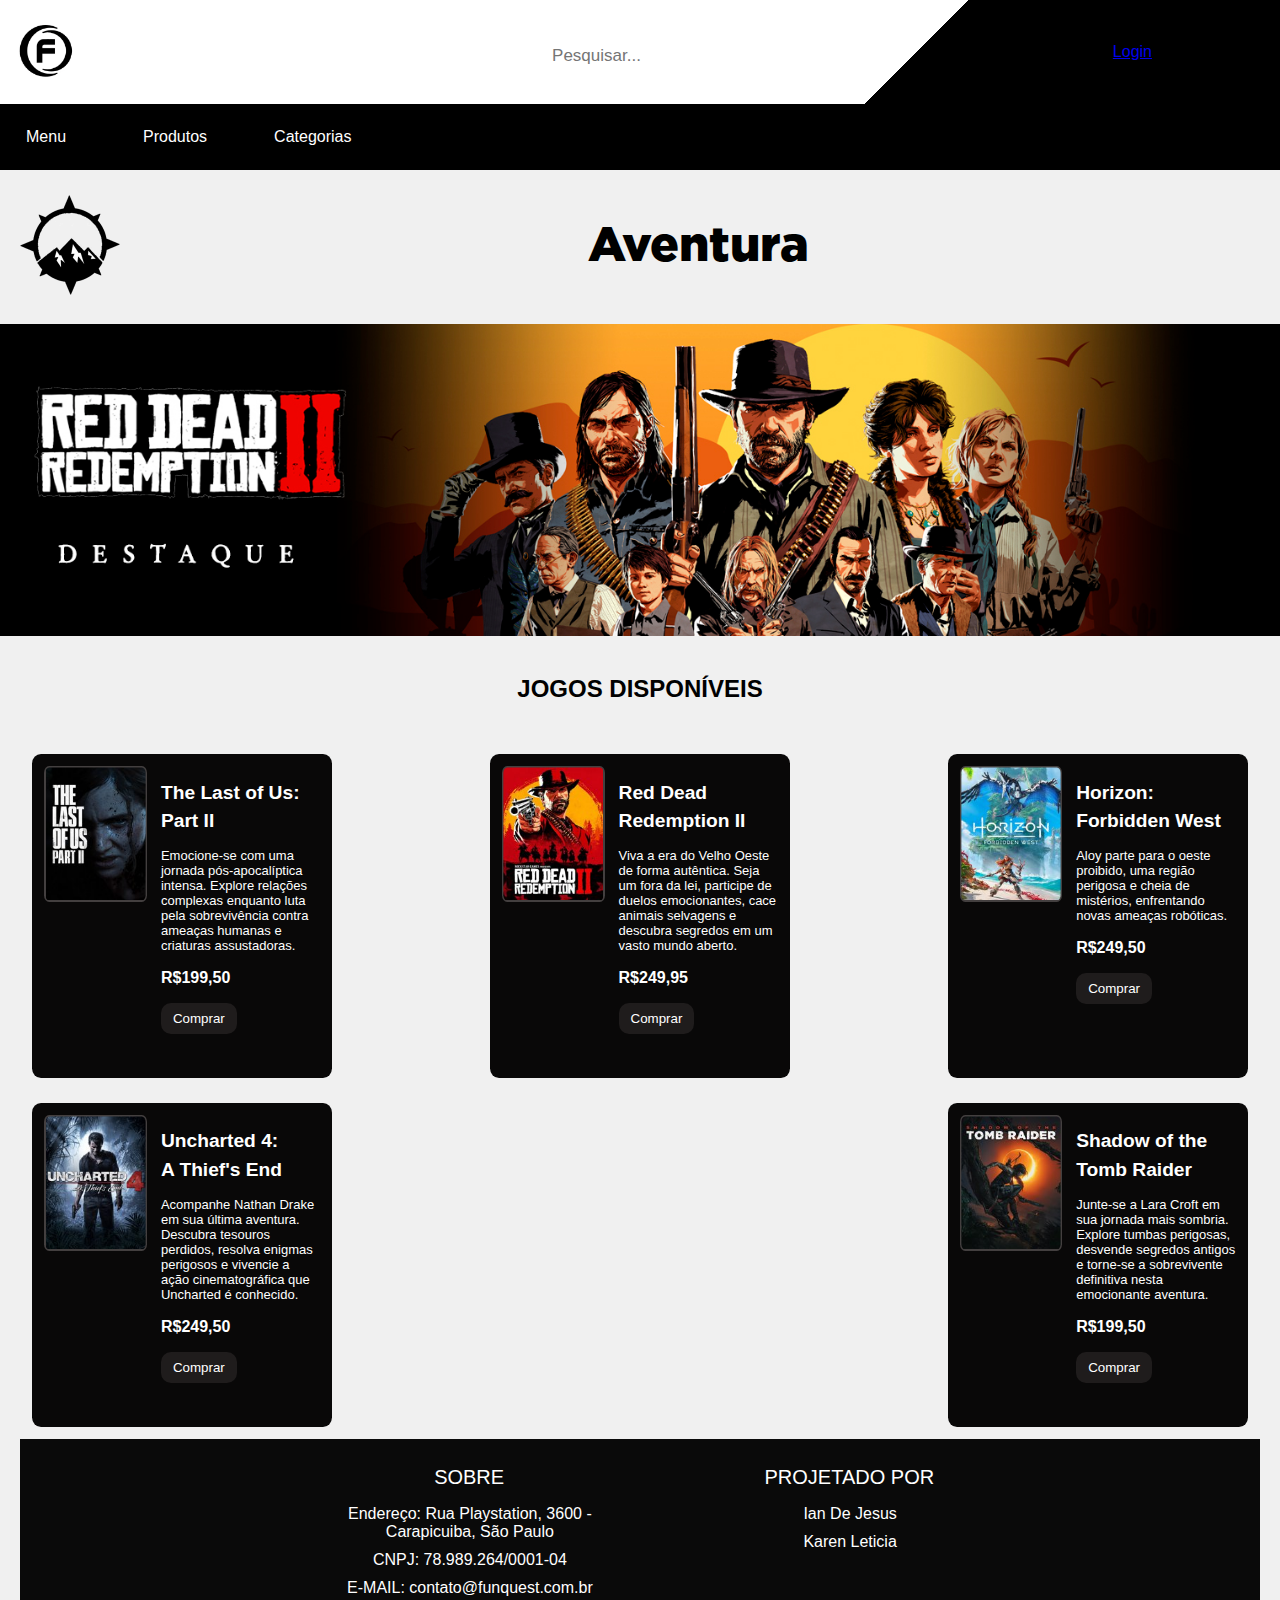
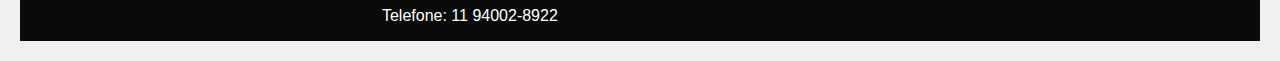
==== commit 8067881f: "alterado" ====
--- a/adventure.html
+++ b/adventure.html
@@ -114,7 +114,42 @@
                     </div>
                 </div>
         </div>
-        
+        <footer>
+            <div class="container-footer">
+              <div class="row-footer">
+    
+                <div class="footer-col">
+                  <h4>Sobre</h4>
+                  <ul>
+                    <li>
+                        Endereço: Rua Playstation, 3600 - Carapicuiba, São Paulo
+                    </li>
+                    <li>
+                      CNPJ: 78.989.264/0001-04
+                    </li>
+                    <li>
+                      E-MAIL: contato@funquest.com.br
+                    </li>
+                    <li>
+                      Telefone: 11 94002-8922
+                    </li>
+                  </ul>
+                </div>
+                
+                <div class="footer-col">
+                  <h4>projetado por</h4>
+                  <ul>
+                    <li>
+                      <a href="#">Ian de Jesus</a>
+                    </li>
+                    <li>
+                      <a href="https://www.linkedin.com/in/karen-leticia/">Karen Leticia</a>
+                    </li>
+                  </ul>
+                </div>
+            </div>
+          </footer>
+  
     </body>
 
 </html>